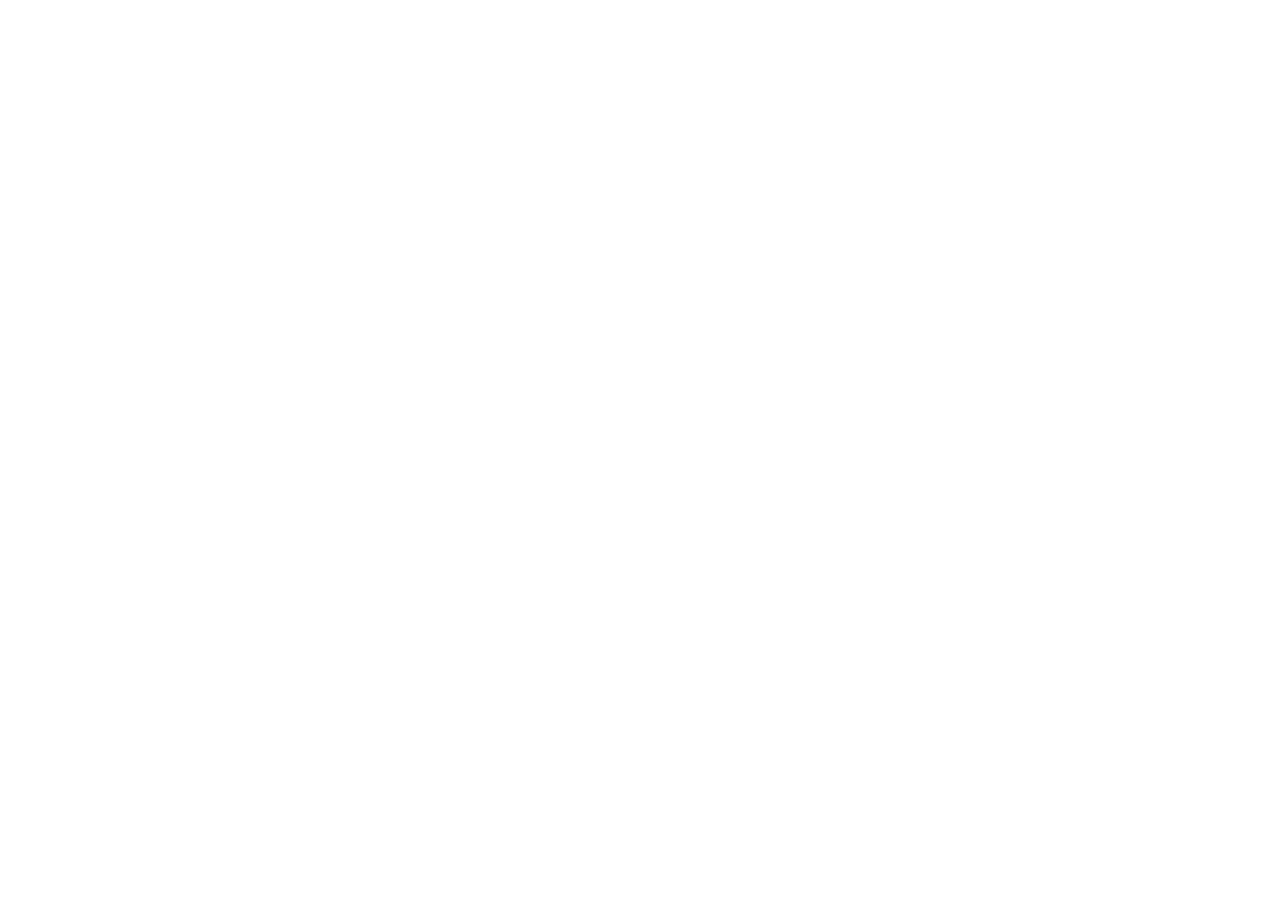
==== login.html @ ed1e92fd "初始化项目" ====
<!DOCTYPE html>
<html lang="en">
  <head>
    <meta charset="UTF-8" />
    <meta http-equiv="X-UA-Compatible" content="IE=edge" />
    <meta name="viewport" content="width=device-width, initial-scale=1.0" />
    <title>Document</title>
  </head>
  <body></body>
</html>
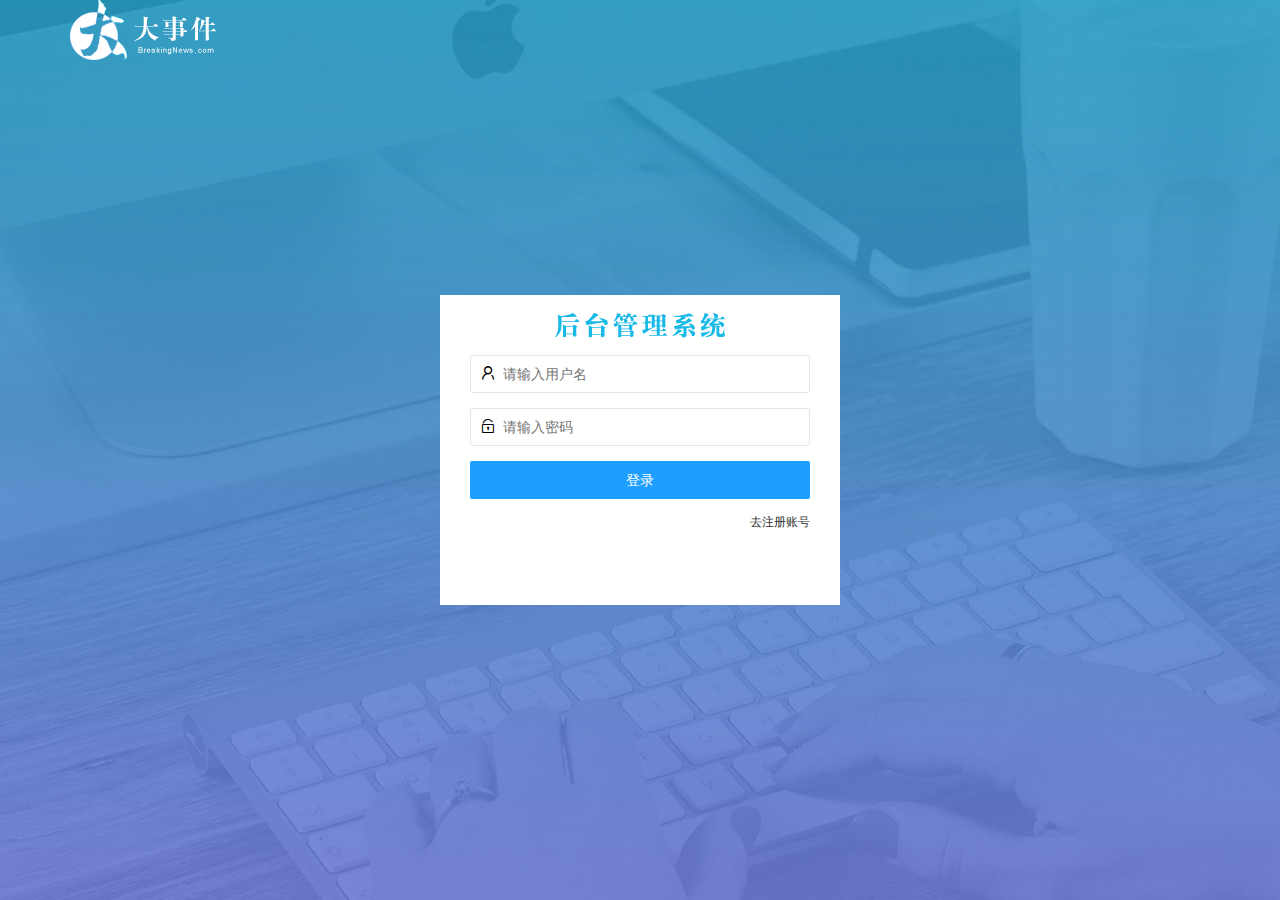
==== commit 2504434c: "完成了登陆和注册功能" ====
--- a/login.html
+++ b/login.html
@@ -4,7 +4,123 @@
     <meta charset="UTF-8" />
     <meta http-equiv="X-UA-Compatible" content="IE=edge" />
     <meta name="viewport" content="width=device-width, initial-scale=1.0" />
-    <title>Document</title>
+    <title>大事件-登录</title>
+    <!-- 导入 LayUI 样式 -->
+    <link rel="stylesheet" href="/assets/lib/layui/css/layui.css" />
+    <!-- 导入自定义样式 -->
+    <link rel="stylesheet" href="/assets/css/login.css" />
   </head>
-  <body></body>
+  <body>
+    <!-- 头部 logo 区域 -->
+    <div class="layui-main">
+      <img src="/assets/images/logo.png" alt="" />
+    </div>
+
+    <!-- 登录注册区域 -->
+    <div class="loginAndRegBox">
+      <!-- 登录标题 -->
+      <div class="title-box"></div>
+      <!-- 登录 -->
+      <div class="login-box">
+        <form class="layui-form" id="form_login">
+          <!-- 用户名 -->
+          <div class="layui-form-item">
+            <i class="layui-icon layui-icon-username"></i>
+            <input
+              type="text"
+              name="username"
+              required
+              lay-verify="required"
+              placeholder="请输入用户名"
+              autocomplete="off"
+              class="layui-input"
+            />
+          </div>
+
+          <!-- 密码 -->
+          <div class="layui-form-item">
+            <i class="layui-icon layui-icon-password"></i>
+            <input
+              type="password"
+              name="password"
+              required
+              lay-verify="required|pwd"
+              placeholder="请输入密码"
+              autocomplete="off"
+              class="layui-input"
+            />
+          </div>
+
+          <!-- 登录按钮 -->
+          <div class="layui-form-item">
+            <!-- 注意：表单提交按钮和普通按钮的区别，就是 lay-submit 属性 -->
+            <button class="layui-btn layui-btn-normal layui-btn-fluid" lay-submit>登录</button>
+          </div>
+          <div class="layui-form-item link">
+            <a href="javascript:;" id="link_reg">去注册账号</a>
+          </div>
+        </form>
+      </div>
+      <!-- 注册 -->
+      <div class="reg-box">
+        <form class="layui-form" id="form_reg">
+          <!-- 用户名 -->
+          <div class="layui-form-item">
+            <i class="layui-icon layui-icon-username"></i>
+            <input
+              type="text"
+              name="username"
+              required
+              lay-verify="required"
+              placeholder="请输入用户名"
+              autocomplete="off"
+              class="layui-input"
+            />
+          </div>
+
+          <!-- 密码 -->
+          <div class="layui-form-item">
+            <i class="layui-icon layui-icon-password"></i>
+            <input
+              type="password"
+              name="password"
+              required
+              lay-verify="required|pwd"
+              placeholder="请输入密码"
+              autocomplete="off"
+              class="layui-input"
+            />
+          </div>
+
+          <!-- 确认密码 -->
+          <div class="layui-form-item">
+            <i class="layui-icon layui-icon-password"></i>
+            <input
+              type="password"
+              name="repassword"
+              required
+              lay-verify="required|pwd|repwd"
+              placeholder="再次确认密码"
+              autocomplete="off"
+              class="layui-input"
+            />
+          </div>
+
+          <!-- 注册按钮 -->
+          <div class="layui-form-item">
+            <!-- 注意：表单提交按钮和普通按钮的区别，就是 lay-submit 属性 -->
+            <button class="layui-btn layui-btn-normal layui-btn-fluid" lay-submit>注册</button>
+          </div>
+          <div class="layui-form-item link">
+            <a href="javascript:;" id="link_login">去登录</a>
+          </div>
+        </form>
+      </div>
+    </div>
+
+    <script src="/assets/lib/layui/layui.all.js"></script>
+    <script src="/assets/lib/jquery.js"></script>
+    <script src="/assets/js/baseApi.js"></script>
+    <script src="/assets/js/login.js"></script>
+  </body>
 </html>
--- a/assets/lib/layui/css/layui.css
+++ b/assets/lib/layui/css/layui.css
@@ -0,0 +1,2 @@
+/** layui-v2.5.5 MIT License By https://www.layui.com */
+ .layui-inline,img{display:inline-block;vertical-align:middle}h1,h2,h3,h4,h5,h6{font-weight:400}.layui-edge,.layui-header,.layui-inline,.layui-main{position:relative}.layui-body,.layui-edge,.layui-elip{overflow:hidden}.layui-btn,.layui-edge,.layui-inline,img{vertical-align:middle}.layui-btn,.layui-disabled,.layui-icon,.layui-unselect{-moz-user-select:none;-webkit-user-select:none;-ms-user-select:none}.layui-elip,.layui-form-checkbox span,.layui-form-pane .layui-form-label{text-overflow:ellipsis;white-space:nowrap}.layui-breadcrumb,.layui-tree-btnGroup{visibility:hidden}blockquote,body,button,dd,div,dl,dt,form,h1,h2,h3,h4,h5,h6,input,li,ol,p,pre,td,textarea,th,ul{margin:0;padding:0;-webkit-tap-highlight-color:rgba(0,0,0,0)}a:active,a:hover{outline:0}img{border:none}li{list-style:none}table{border-collapse:collapse;border-spacing:0}h4,h5,h6{font-size:100%}button,input,optgroup,option,select,textarea{font-family:inherit;font-size:inherit;font-style:inherit;font-weight:inherit;outline:0}pre{white-space:pre-wrap;white-space:-moz-pre-wrap;white-space:-pre-wrap;white-space:-o-pre-wrap;word-wrap:break-word}body{line-height:24px;font:14px Helvetica Neue,Helvetica,PingFang SC,Tahoma,Arial,sans-serif}hr{height:1px;margin:10px 0;border:0;clear:both}a{color:#333;text-decoration:none}a:hover{color:#777}a cite{font-style:normal;*cursor:pointer}.layui-border-box,.layui-border-box *{box-sizing:border-box}.layui-box,.layui-box *{box-sizing:content-box}.layui-clear{clear:both;*zoom:1}.layui-clear:after{content:'\20';clear:both;*zoom:1;display:block;height:0}.layui-inline{*display:inline;*zoom:1}.layui-edge{display:inline-block;width:0;height:0;border-width:6px;border-style:dashed;border-color:transparent}.layui-edge-top{top:-4px;border-bottom-color:#999;border-bottom-style:solid}.layui-edge-right{border-left-color:#999;border-left-style:solid}.layui-edge-bottom{top:2px;border-top-color:#999;border-top-style:solid}.layui-edge-left{border-right-color:#999;border-right-style:solid}.layui-disabled,.layui-disabled:hover{color:#d2d2d2!important;cursor:not-allowed!important}.layui-circle{border-radius:100%}.layui-show{display:block!important}.layui-hide{display:none!important}@font-face{font-family:layui-icon;src:url(../font/iconfont.eot?v=250);src:url(../font/iconfont.eot?v=250#iefix) format('embedded-opentype'),url(../font/iconfont.woff2?v=250) format('woff2'),url(../font/iconfont.woff?v=250) format('woff'),url(../font/iconfont.ttf?v=250) format('truetype'),url(../font/iconfont.svg?v=250#layui-icon) format('svg')}.layui-icon{font-family:layui-icon!important;font-size:16px;font-style:normal;-webkit-font-smoothing:antialiased;-moz-osx-font-smoothing:grayscale}.layui-icon-reply-fill:before{content:"\e611"}.layui-icon-set-fill:before{content:"\e614"}.layui-icon-menu-fill:before{content:"\e60f"}.layui-icon-search:before{content:"\e615"}.layui-icon-share:before{content:"\e641"}.layui-icon-set-sm:before{content:"\e620"}.layui-icon-engine:before{content:"\e628"}.layui-icon-close:before{content:"\1006"}.layui-icon-close-fill:before{content:"\1007"}.layui-icon-chart-screen:before{content:"\e629"}.layui-icon-star:before{content:"\e600"}.layui-icon-circle-dot:before{content:"\e617"}.layui-icon-chat:before{content:"\e606"}.layui-icon-release:before{content:"\e609"}.layui-icon-list:before{content:"\e60a"}.layui-icon-chart:before{content:"\e62c"}.layui-icon-ok-circle:before{content:"\1005"}.layui-icon-layim-theme:before{content:"\e61b"}.layui-icon-table:before{content:"\e62d"}.layui-icon-right:before{content:"\e602"}.layui-icon-left:before{content:"\e603"}.layui-icon-cart-simple:before{content:"\e698"}.layui-icon-face-cry:before{content:"\e69c"}.layui-icon-face-smile:before{content:"\e6af"}.layui-icon-survey:before{content:"\e6b2"}.layui-icon-tree:before{content:"\e62e"}.layui-icon-upload-circle:before{content:"\e62f"}.layui-icon-add-circle:before{content:"\e61f"}.layui-icon-download-circle:before{content:"\e601"}.layui-icon-templeate-1:before{content:"\e630"}.layui-icon-util:before{content:"\e631"}.layui-icon-face-surprised:before{content:"\e664"}.layui-icon-edit:before{content:"\e642"}.layui-icon-speaker:before{content:"\e645"}.layui-icon-down:before{content:"\e61a"}.layui-icon-file:before{content:"\e621"}.layui-icon-layouts:before{content:"\e632"}.layui-icon-rate-half:before{content:"\e6c9"}.layui-icon-add-circle-fine:before{content:"\e608"}.layui-icon-prev-circle:before{content:"\e633"}.layui-icon-read:before{content:"\e705"}.layui-icon-404:before{content:"\e61c"}.layui-icon-carousel:before{content:"\e634"}.layui-icon-help:before{content:"\e607"}.layui-icon-code-circle:before{content:"\e635"}.layui-icon-water:before{content:"\e636"}.layui-icon-username:before{content:"\e66f"}.layui-icon-find-fill:before{content:"\e670"}.layui-icon-about:before{content:"\e60b"}.layui-icon-location:before{content:"\e715"}.layui-icon-up:before{content:"\e619"}.layui-icon-pause:before{content:"\e651"}.layui-icon-date:before{content:"\e637"}.layui-icon-layim-uploadfile:before{content:"\e61d"}.layui-icon-delete:before{content:"\e640"}.layui-icon-play:before{content:"\e652"}.layui-icon-top:before{content:"\e604"}.layui-icon-friends:before{content:"\e612"}.layui-icon-refresh-3:before{content:"\e9aa"}.layui-icon-ok:before{content:"\e605"}.layui-icon-layer:before{content:"\e638"}.layui-icon-face-smile-fine:before{content:"\e60c"}.layui-icon-dollar:before{content:"\e659"}.layui-icon-group:before{content:"\e613"}.layui-icon-layim-download:before{content:"\e61e"}.layui-icon-picture-fine:before{content:"\e60d"}.layui-icon-link:before{content:"\e64c"}.layui-icon-diamond:before{content:"\e735"}.layui-icon-log:before{content:"\e60e"}.layui-icon-rate-solid:before{content:"\e67a"}.layui-icon-fonts-del:before{content:"\e64f"}.layui-icon-unlink:before{content:"\e64d"}.layui-icon-fonts-clear:before{content:"\e639"}.layui-icon-triangle-r:before{content:"\e623"}.layui-icon-circle:before{content:"\e63f"}.layui-icon-radio:before{content:"\e643"}.layui-icon-align-center:before{content:"\e647"}.layui-icon-align-right:before{content:"\e648"}.layui-icon-align-left:before{content:"\e649"}.layui-icon-loading-1:before{content:"\e63e"}.layui-icon-return:before{content:"\e65c"}.layui-icon-fonts-strong:before{content:"\e62b"}.layui-icon-upload:before{content:"\e67c"}.layui-icon-dialogue:before{content:"\e63a"}.layui-icon-video:before{content:"\e6ed"}.layui-icon-headset:before{content:"\e6fc"}.layui-icon-cellphone-fine:before{content:"\e63b"}.layui-icon-add-1:before{content:"\e654"}.layui-icon-face-smile-b:before{content:"\e650"}.layui-icon-fonts-html:before{content:"\e64b"}.layui-icon-form:before{content:"\e63c"}.layui-icon-cart:before{content:"\e657"}.layui-icon-camera-fill:before{content:"\e65d"}.layui-icon-tabs:before{content:"\e62a"}.layui-icon-fonts-code:before{content:"\e64e"}.layui-icon-fire:before{content:"\e756"}.layui-icon-set:before{content:"\e716"}.layui-icon-fonts-u:before{content:"\e646"}.layui-icon-triangle-d:before{content:"\e625"}.layui-icon-tips:before{content:"\e702"}.layui-icon-picture:before{content:"\e64a"}.layui-icon-more-vertical:before{content:"\e671"}.layui-icon-flag:before{content:"\e66c"}.layui-icon-loading:before{content:"\e63d"}.layui-icon-fonts-i:before{content:"\e644"}.layui-icon-refresh-1:before{content:"\e666"}.layui-icon-rmb:before{content:"\e65e"}.layui-icon-home:before{content:"\e68e"}.layui-icon-user:before{content:"\e770"}.layui-icon-notice:before{content:"\e667"}.layui-icon-login-weibo:before{content:"\e675"}.layui-icon-voice:before{content:"\e688"}.layui-icon-upload-drag:before{content:"\e681"}.layui-icon-login-qq:before{content:"\e676"}.layui-icon-snowflake:before{content:"\e6b1"}.layui-icon-file-b:before{content:"\e655"}.layui-icon-template:before{content:"\e663"}.layui-icon-auz:before{content:"\e672"}.layui-icon-console:before{content:"\e665"}.layui-icon-app:before{content:"\e653"}.layui-icon-prev:before{content:"\e65a"}.layui-icon-website:before{content:"\e7ae"}.layui-icon-next:before{content:"\e65b"}.layui-icon-component:before{content:"\e857"}.layui-icon-more:before{content:"\e65f"}.layui-icon-login-wechat:before{content:"\e677"}.layui-icon-shrink-right:before{content:"\e668"}.layui-icon-spread-left:before{content:"\e66b"}.layui-icon-camera:before{content:"\e660"}.layui-icon-note:before{content:"\e66e"}.layui-icon-refresh:before{content:"\e669"}.layui-icon-female:before{content:"\e661"}.layui-icon-male:before{content:"\e662"}.layui-icon-password:before{content:"\e673"}.layui-icon-senior:before{content:"\e674"}.layui-icon-theme:before{content:"\e66a"}.layui-icon-tread:before{content:"\e6c5"}.layui-icon-praise:before{content:"\e6c6"}.layui-icon-star-fill:before{content:"\e658"}.layui-icon-rate:before{content:"\e67b"}.layui-icon-template-1:before{content:"\e656"}.layui-icon-vercode:before{content:"\e679"}.layui-icon-cellphone:before{content:"\e678"}.layui-icon-screen-full:before{content:"\e622"}.layui-icon-screen-restore:before{content:"\e758"}.layui-icon-cols:before{content:"\e610"}.layui-icon-export:before{content:"\e67d"}.layui-icon-print:before{content:"\e66d"}.layui-icon-slider:before{content:"\e714"}.layui-icon-addition:before{content:"\e624"}.layui-icon-subtraction:before{content:"\e67e"}.layui-icon-service:before{content:"\e626"}.layui-icon-transfer:before{content:"\e691"}.layui-main{width:1140px;margin:0 auto}.layui-header{z-index:1000;height:60px}.layui-header a:hover{transition:all .5s;-webkit-transition:all .5s}.layui-side{position:fixed;left:0;top:0;bottom:0;z-index:999;width:200px;overflow-x:hidden}.layui-side-scroll{position:relative;width:220px;height:100%;overflow-x:hidden}.layui-body{position:absolute;left:200px;right:0;top:0;bottom:0;z-index:998;width:auto;overflow-y:auto;box-sizing:border-box}.layui-layout-body{overflow:hidden}.layui-layout-admin .layui-header{background-color:#23262E}.layui-layout-admin .layui-side{top:60px;width:200px;overflow-x:hidden}.layui-layout-admin .layui-body{position:fixed;top:60px;bottom:44px}.layui-layout-admin .layui-main{width:auto;margin:0 15px}.layui-layout-admin .layui-footer{position:fixed;left:200px;right:0;bottom:0;height:44px;line-height:44px;padding:0 15px;background-color:#eee}.layui-layout-admin .layui-logo{position:absolute;left:0;top:0;width:200px;height:100%;line-height:60px;text-align:center;color:#009688;font-size:16px}.layui-layout-admin .layui-header .layui-nav{background:0 0}.layui-layout-left{position:absolute!important;left:200px;top:0}.layui-layout-right{position:absolute!important;right:0;top:0}.layui-container{position:relative;margin:0 auto;padding:0 15px;box-sizing:border-box}.layui-fluid{position:relative;margin:0 auto;padding:0 15px}.layui-row:after,.layui-row:before{content:'';display:block;clear:both}.layui-col-lg1,.layui-col-lg10,.layui-col-lg11,.layui-col-lg12,.layui-col-lg2,.layui-col-lg3,.layui-col-lg4,.layui-col-lg5,.layui-col-lg6,.layui-col-lg7,.layui-col-lg8,.layui-col-lg9,.layui-col-md1,.layui-col-md10,.layui-col-md11,.layui-col-md12,.layui-col-md2,.layui-col-md3,.layui-col-md4,.layui-col-md5,.layui-col-md6,.layui-col-md7,.layui-col-md8,.layui-col-md9,.layui-col-sm1,.layui-col-sm10,.layui-col-sm11,.layui-col-sm12,.layui-col-sm2,.layui-col-sm3,.layui-col-sm4,.layui-col-sm5,.layui-col-sm6,.layui-col-sm7,.layui-col-sm8,.layui-col-sm9,.layui-col-xs1,.layui-col-xs10,.layui-col-xs11,.layui-col-xs12,.layui-col-xs2,.layui-col-xs3,.layui-col-xs4,.layui-col-xs5,.layui-col-xs6,.layui-col-xs7,.layui-col-xs8,.layui-col-xs9{position:relative;display:block;box-sizing:border-box}.layui-col-xs1,.layui-col-xs10,.layui-col-xs11,.layui-col-xs12,.layui-col-xs2,.layui-col-xs3,.layui-col-xs4,.layui-col-xs5,.layui-col-xs6,.layui-col-xs7,.layui-col-xs8,.layui-col-xs9{float:left}.layui-col-xs1{width:8.33333333%}.layui-col-xs2{width:16.66666667%}.layui-col-xs3{width:25%}.layui-col-xs4{width:33.33333333%}.layui-col-xs5{width:41.66666667%}.layui-col-xs6{width:50%}.layui-col-xs7{width:58.33333333%}.layui-col-xs8{width:66.66666667%}.layui-col-xs9{width:75%}.layui-col-xs10{width:83.33333333%}.layui-col-xs11{width:91.66666667%}.layui-col-xs12{width:100%}.layui-col-xs-offset1{margin-left:8.33333333%}.layui-col-xs-offset2{margin-left:16.66666667%}.layui-col-xs-offset3{margin-left:25%}.layui-col-xs-offset4{margin-left:33.33333333%}.layui-col-xs-offset5{margin-left:41.66666667%}.layui-col-xs-offset6{margin-left:50%}.layui-col-xs-offset7{margin-left:58.33333333%}.layui-col-xs-offset8{margin-left:66.66666667%}.layui-col-xs-offset9{margin-left:75%}.layui-col-xs-offset10{margin-left:83.33333333%}.layui-col-xs-offset11{margin-left:91.66666667%}.layui-col-xs-offset12{margin-left:100%}@media screen and (max-width:768px){.layui-hide-xs{display:none!important}.layui-show-xs-block{display:block!important}.layui-show-xs-inline{display:inline!important}.layui-show-xs-inline-block{display:inline-block!important}}@media screen and (min-width:768px){.layui-container{width:750px}.layui-hide-sm{display:none!important}.layui-show-sm-block{display:block!important}.layui-show-sm-inline{display:inline!important}.layui-show-sm-inline-block{display:inline-block!important}.layui-col-sm1,.layui-col-sm10,.layui-col-sm11,.layui-col-sm12,.layui-col-sm2,.layui-col-sm3,.layui-col-sm4,.layui-col-sm5,.layui-col-sm6,.layui-col-sm7,.layui-col-sm8,.layui-col-sm9{float:left}.layui-col-sm1{width:8.33333333%}.layui-col-sm2{width:16.66666667%}.layui-col-sm3{width:25%}.layui-col-sm4{width:33.33333333%}.layui-col-sm5{width:41.66666667%}.layui-col-sm6{width:50%}.layui-col-sm7{width:58.33333333%}.layui-col-sm8{width:66.66666667%}.layui-col-sm9{width:75%}.layui-col-sm10{width:83.33333333%}.layui-col-sm11{width:91.66666667%}.layui-col-sm12{width:100%}.layui-col-sm-offset1{margin-left:8.33333333%}.layui-col-sm-offset2{margin-left:16.66666667%}.layui-col-sm-offset3{margin-left:25%}.layui-col-sm-offset4{margin-left:33.33333333%}.layui-col-sm-offset5{margin-left:41.66666667%}.layui-col-sm-offset6{margin-left:50%}.layui-col-sm-offset7{margin-left:58.33333333%}.layui-col-sm-offset8{margin-left:66.66666667%}.layui-col-sm-offset9{margin-left:75%}.layui-col-sm-offset10{margin-left:83.33333333%}.layui-col-sm-offset11{margin-left:91.66666667%}.layui-col-sm-offset12{margin-left:100%}}@media screen and (min-width:992px){.layui-container{width:970px}.layui-hide-md{display:none!important}.layui-show-md-block{display:block!important}.layui-show-md-inline{display:inline!important}.layui-show-md-inline-block{display:inline-block!important}.layui-col-md1,.layui-col-md10,.layui-col-md11,.layui-col-md12,.layui-col-md2,.layui-col-md3,.layui-col-md4,.layui-col-md5,.layui-col-md6,.layui-col-md7,.layui-col-md8,.layui-col-md9{float:left}.layui-col-md1{width:8.33333333%}.layui-col-md2{width:16.66666667%}.layui-col-md3{width:25%}.layui-col-md4{width:33.33333333%}.layui-col-md5{width:41.66666667%}.layui-col-md6{width:50%}.layui-col-md7{width:58.33333333%}.layui-col-md8{width:66.66666667%}.layui-col-md9{width:75%}.layui-col-md10{width:83.33333333%}.layui-col-md11{width:91.66666667%}.layui-col-md12{width:100%}.layui-col-md-offset1{margin-left:8.33333333%}.layui-col-md-offset2{margin-left:16.66666667%}.layui-col-md-offset3{margin-left:25%}.layui-col-md-offset4{margin-left:33.33333333%}.layui-col-md-offset5{margin-left:41.66666667%}.layui-col-md-offset6{margin-left:50%}.layui-col-md-offset7{margin-left:58.33333333%}.layui-col-md-offset8{margin-left:66.66666667%}.layui-col-md-offset9{margin-left:75%}.layui-col-md-offset10{margin-left:83.33333333%}.layui-col-md-offset11{margin-left:91.66666667%}.layui-col-md-offset12{margin-left:100%}}@media screen and (min-width:1200px){.layui-container{width:1170px}.layui-hide-lg{display:none!important}.layui-show-lg-block{display:block!important}.layui-show-lg-inline{display:inline!important}.layui-show-lg-inline-block{display:inline-block!important}.layui-col-lg1,.layui-col-lg10,.layui-col-lg11,.layui-col-lg12,.layui-col-lg2,.layui-col-lg3,.layui-col-lg4,.layui-col-lg5,.layui-col-lg6,.layui-col-lg7,.layui-col-lg8,.layui-col-lg9{float:left}.layui-col-lg1{width:8.33333333%}.layui-col-lg2{width:16.66666667%}.layui-col-lg3{width:25%}.layui-col-lg4{width:33.33333333%}.layui-col-lg5{width:41.66666667%}.layui-col-lg6{width:50%}.layui-col-lg7{width:58.33333333%}.layui-col-lg8{width:66.66666667%}.layui-col-lg9{width:75%}.layui-col-lg10{width:83.33333333%}.layui-col-lg11{width:91.66666667%}.layui-col-lg12{width:100%}.layui-col-lg-offset1{margin-left:8.33333333%}.layui-col-lg-offset2{margin-left:16.66666667%}.layui-col-lg-offset3{margin-left:25%}.layui-col-lg-offset4{margin-left:33.33333333%}.layui-col-lg-offset5{margin-left:41.66666667%}.layui-col-lg-offset6{margin-left:50%}.layui-col-lg-offset7{margin-left:58.33333333%}.layui-col-lg-offset8{margin-left:66.66666667%}.layui-col-lg-offset9{margin-left:75%}.layui-col-lg-offset10{margin-left:83.33333333%}.layui-col-lg-offset11{margin-left:91.66666667%}.layui-col-lg-offset12{margin-left:100%}}.layui-col-space1{margin:-.5px}.layui-col-space1>*{padding:.5px}.layui-col-space3{margin:-1.5px}.layui-col-space3>*{padding:1.5px}.layui-col-space5{margin:-2.5px}.layui-col-space5>*{padding:2.5px}.layui-col-space8{margin:-3.5px}.layui-col-space8>*{padding:3.5px}.layui-col-space10{margin:-5px}.layui-col-space10>*{padding:5px}.layui-col-space12{margin:-6px}.layui-col-space12>*{padding:6px}.layui-col-space15{margin:-7.5px}.layui-col-space15>*{padding:7.5px}.layui-col-space18{margin:-9px}.layui-col-space18>*{padding:9px}.layui-col-space20{margin:-10px}.layui-col-space20>*{padding:10px}.layui-col-space22{margin:-11px}.layui-col-space22>*{padding:11px}.layui-col-space25{margin:-12.5px}.layui-col-space25>*{padding:12.5px}.layui-col-space30{margin:-15px}.layui-col-space30>*{padding:15px}.layui-btn,.layui-input,.layui-select,.layui-textarea,.layui-upload-button{outline:0;-webkit-appearance:none;transition:all .3s;-webkit-transition:all .3s;box-sizing:border-box}.layui-elem-quote{margin-bottom:10px;padding:15px;line-height:22px;border-left:5px solid #009688;border-radius:0 2px 2px 0;background-color:#f2f2f2}.layui-quote-nm{border-style:solid;border-width:1px 1px 1px 5px;background:0 0}.layui-elem-field{margin-bottom:10px;padding:0;border-width:1px;border-style:solid}.layui-elem-field legend{margin-left:20px;padding:0 10px;font-size:20px;font-weight:300}.layui-field-title{margin:10px 0 20px;border-width:1px 0 0}.layui-field-box{padding:10px 15px}.layui-field-title .layui-field-box{padding:10px 0}.layui-progress{position:relative;height:6px;border-radius:20px;background-color:#e2e2e2}.layui-progress-bar{position:absolute;left:0;top:0;width:0;max-width:100%;height:6px;border-radius:20px;text-align:right;background-color:#5FB878;transition:all .3s;-webkit-transition:all .3s}.layui-progress-big,.layui-progress-big .layui-progress-bar{height:18px;line-height:18px}.layui-progress-text{position:relative;top:-20px;line-height:18px;font-size:12px;color:#666}.layui-progress-big .layui-progress-text{position:static;padding:0 10px;color:#fff}.layui-collapse{border-width:1px;border-style:solid;border-radius:2px}.layui-colla-content,.layui-colla-item{border-top-width:1px;border-top-style:solid}.layui-colla-item:first-child{border-top:none}.layui-colla-title{position:relative;height:42px;line-height:42px;padding:0 15px 0 35px;color:#333;background-color:#f2f2f2;cursor:pointer;font-size:14px;overflow:hidden}.layui-colla-content{display:none;padding:10px 15px;line-height:22px;color:#666}.layui-colla-icon{position:absolute;left:15px;top:0;font-size:14px}.layui-card{margin-bottom:15px;border-radius:2px;background-color:#fff;box-shadow:0 1px 2px 0 rgba(0,0,0,.05)}.layui-card:last-child{margin-bottom:0}.layui-card-header{position:relative;height:42px;line-height:42px;padding:0 15px;border-bottom:1px solid #f6f6f6;color:#333;border-radius:2px 2px 0 0;font-size:14px}.layui-bg-black,.layui-bg-blue,.layui-bg-cyan,.layui-bg-green,.layui-bg-orange,.layui-bg-red{color:#fff!important}.layui-card-body{position:relative;padding:10px 15px;line-height:24px}.layui-card-body[pad15]{padding:15px}.layui-card-body[pad20]{padding:20px}.layui-card-body .layui-table{margin:5px 0}.layui-card .layui-tab{margin:0}.layui-panel-window{position:relative;padding:15px;border-radius:0;border-top:5px solid #E6E6E6;background-color:#fff}.layui-auxiliar-moving{position:fixed;left:0;right:0;top:0;bottom:0;width:100%;height:100%;background:0 0;z-index:9999999999}.layui-form-label,.layui-form-mid,.layui-form-select,.layui-input-block,.layui-input-inline,.layui-textarea{position:relative}.layui-bg-red{background-color:#FF5722!important}.layui-bg-orange{background-color:#FFB800!important}.layui-bg-green{background-color:#009688!important}.layui-bg-cyan{background-color:#2F4056!important}.layui-bg-blue{background-color:#1E9FFF!important}.layui-bg-black{background-color:#393D49!important}.layui-bg-gray{background-color:#eee!important;color:#666!important}.layui-badge-rim,.layui-colla-content,.layui-colla-item,.layui-collapse,.layui-elem-field,.layui-form-pane .layui-form-item[pane],.layui-form-pane .layui-form-label,.layui-input,.layui-layedit,.layui-layedit-tool,.layui-quote-nm,.layui-select,.layui-tab-bar,.layui-tab-card,.layui-tab-title,.layui-tab-title .layui-this:after,.layui-textarea{border-color:#e6e6e6}.layui-timeline-item:before,hr{background-color:#e6e6e6}.layui-text{line-height:22px;font-size:14px;color:#666}.layui-text h1,.layui-text h2,.layui-text h3{font-weight:500;color:#333}.layui-text h1{font-size:30px}.layui-text h2{font-size:24px}.layui-text h3{font-size:18px}.layui-text a:not(.layui-btn){color:#01AAED}.layui-text a:not(.layui-btn):hover{text-decoration:underline}.layui-text ul{padding:5px 0 5px 15px}.layui-text ul li{margin-top:5px;list-style-type:disc}.layui-text em,.layui-word-aux{color:#999!important;padding:0 5px!important}.layui-btn{display:inline-block;height:38px;line-height:38px;padding:0 18px;background-color:#009688;color:#fff;white-space:nowrap;text-align:center;font-size:14px;border:none;border-radius:2px;cursor:pointer}.layui-btn:hover{opacity:.8;filter:alpha(opacity=80);color:#fff}.layui-btn:active{opacity:1;filter:alpha(opacity=100)}.layui-btn+.layui-btn{margin-left:10px}.layui-btn-container{font-size:0}.layui-btn-container .layui-btn{margin-right:10px;margin-bottom:10px}.layui-btn-container .layui-btn+.layui-btn{margin-left:0}.layui-table .layui-btn-container .layui-btn{margin-bottom:9px}.layui-btn-radius{border-radius:100px}.layui-btn .layui-icon{margin-right:3px;font-size:18px;vertical-align:bottom;vertical-align:middle\9}.layui-btn-primary{border:1px solid #C9C9C9;background-color:#fff;color:#555}.layui-btn-primary:hover{border-color:#009688;color:#333}.layui-btn-normal{background-color:#1E9FFF}.layui-btn-warm{background-color:#FFB800}.layui-btn-danger{background-color:#FF5722}.layui-btn-checked{background-color:#5FB878}.layui-btn-disabled,.layui-btn-disabled:active,.layui-btn-disabled:hover{border:1px solid #e6e6e6;background-color:#FBFBFB;color:#C9C9C9;cursor:not-allowed;opacity:1}.layui-btn-lg{height:44px;line-height:44px;padding:0 25px;font-size:16px}.layui-btn-sm{height:30px;line-height:30px;padding:0 10px;font-size:12px}.layui-btn-sm i{font-size:16px!important}.layui-btn-xs{height:22px;line-height:22px;padding:0 5px;font-size:12px}.layui-btn-xs i{font-size:14px!important}.layui-btn-group{display:inline-block;vertical-align:middle;font-size:0}.layui-btn-group .layui-btn{margin-left:0!important;margin-right:0!important;border-left:1px solid rgba(255,255,255,.5);border-radius:0}.layui-btn-group .layui-btn-primary{border-left:none}.layui-btn-group .layui-btn-primary:hover{border-color:#C9C9C9;color:#009688}.layui-btn-group .layui-btn:first-child{border-left:none;border-radius:2px 0 0 2px}.layui-btn-group .layui-btn-primary:first-child{border-left:1px solid #c9c9c9}.layui-btn-group .layui-btn:last-child{border-radius:0 2px 2px 0}.layui-btn-group .layui-btn+.layui-btn{margin-left:0}.layui-btn-group+.layui-btn-group{margin-left:10px}.layui-btn-fluid{width:100%}.layui-input,.layui-select,.layui-textarea{height:38px;line-height:1.3;line-height:38px\9;border-width:1px;border-style:solid;background-color:#fff;border-radius:2px}.layui-input::-webkit-input-placeholder,.layui-select::-webkit-input-placeholder,.layui-textarea::-webkit-input-placeholder{line-height:1.3}.layui-input,.layui-textarea{display:block;width:100%;padding-left:10px}.layui-input:hover,.layui-textarea:hover{border-color:#D2D2D2!important}.layui-input:focus,.layui-textarea:focus{border-color:#C9C9C9!important}.layui-textarea{min-height:100px;height:auto;line-height:20px;padding:6px 10px;resize:vertical}.layui-select{padding:0 10px}.layui-form input[type=checkbox],.layui-form input[type=radio],.layui-form select{display:none}.layui-form [lay-ignore]{display:initial}.layui-form-item{margin-bottom:15px;clear:both;*zoom:1}.layui-form-item:after{content:'\20';clear:both;*zoom:1;display:block;height:0}.layui-form-label{float:left;display:block;padding:9px 15px;width:80px;font-weight:400;line-height:20px;text-align:right}.layui-form-label-col{display:block;float:none;padding:9px 0;line-height:20px;text-align:left}.layui-form-item .layui-inline{margin-bottom:5px;margin-right:10px}.layui-input-block{margin-left:110px;min-height:36px}.layui-input-inline{display:inline-block;vertical-align:middle}.layui-form-item .layui-input-inline{float:left;width:190px;margin-right:10px}.layui-form-text .layui-input-inline{width:auto}.layui-form-mid{float:left;display:block;padding:9px 0!important;line-height:20px;margin-right:10px}.layui-form-danger+.layui-form-select .layui-input,.layui-form-danger:focus{border-color:#FF5722!important}.layui-form-select .layui-input{padding-right:30px;cursor:pointer}.layui-form-select .layui-edge{position:absolute;right:10px;top:50%;margin-top:-3px;cursor:pointer;border-width:6px;border-top-color:#c2c2c2;border-top-style:solid;transition:all .3s;-webkit-transition:all .3s}.layui-form-select dl{display:none;position:absolute;left:0;top:42px;padding:5px 0;z-index:899;min-width:100%;border:1px solid #d2d2d2;max-height:300px;overflow-y:auto;background-color:#fff;border-radius:2px;box-shadow:0 2px 4px rgba(0,0,0,.12);box-sizing:border-box}.layui-form-select dl dd,.layui-form-select dl dt{padding:0 10px;line-height:36px;white-space:nowrap;overflow:hidden;text-overflow:ellipsis}.layui-form-select dl dt{font-size:12px;color:#999}.layui-form-select dl dd{cursor:pointer}.layui-form-select dl dd:hover{background-color:#f2f2f2;-webkit-transition:.5s all;transition:.5s all}.layui-form-select .layui-select-group dd{padding-left:20px}.layui-form-select dl dd.layui-select-tips{padding-left:10px!important;color:#999}.layui-form-select dl dd.layui-this{background-color:#5FB878;color:#fff}.layui-form-checkbox,.layui-form-select dl dd.layui-disabled{background-color:#fff}.layui-form-selected dl{display:block}.layui-form-checkbox,.layui-form-checkbox *,.layui-form-switch{display:inline-block;vertical-align:middle}.layui-form-selected .layui-edge{margin-top:-9px;-webkit-transform:rotate(180deg);transform:rotate(180deg);margin-top:-3px\9}:root .layui-form-selected .layui-edge{margin-top:-9px\0/IE9}.layui-form-selectup dl{top:auto;bottom:42px}.layui-select-none{margin:5px 0;text-align:center;color:#999}.layui-select-disabled .layui-disabled{border-color:#eee!important}.layui-select-disabled .layui-edge{border-top-color:#d2d2d2}.layui-form-checkbox{position:relative;height:30px;line-height:30px;margin-right:10px;padding-right:30px;cursor:pointer;font-size:0;-webkit-transition:.1s linear;transition:.1s linear;box-sizing:border-box}.layui-form-checkbox span{padding:0 10px;height:100%;font-size:14px;border-radius:2px 0 0 2px;background-color:#d2d2d2;color:#fff;overflow:hidden}.layui-form-checkbox:hover span{background-color:#c2c2c2}.layui-form-checkbox i{position:absolute;right:0;top:0;width:30px;height:28px;border:1px solid #d2d2d2;border-left:none;border-radius:0 2px 2px 0;color:#fff;font-size:20px;text-align:center}.layui-form-checkbox:hover i{border-color:#c2c2c2;color:#c2c2c2}.layui-form-checked,.layui-form-checked:hover{border-color:#5FB878}.layui-form-checked span,.layui-form-checked:hover span{background-color:#5FB878}.layui-form-checked i,.layui-form-checked:hover i{color:#5FB878}.layui-form-item .layui-form-checkbox{margin-top:4px}.layui-form-checkbox[lay-skin=primary]{height:auto!important;line-height:normal!important;min-width:18px;min-height:18px;border:none!important;margin-right:0;padding-left:28px;padding-right:0;background:0 0}.layui-form-checkbox[lay-skin=primary] span{padding-left:0;padding-right:15px;line-height:18px;background:0 0;color:#666}.layui-form-checkbox[lay-skin=primary] i{right:auto;left:0;width:16px;height:16px;line-height:16px;border:1px solid #d2d2d2;font-size:12px;border-radius:2px;background-color:#fff;-webkit-transition:.1s linear;transition:.1s linear}.layui-form-checkbox[lay-skin=primary]:hover i{border-color:#5FB878;color:#fff}.layui-form-checked[lay-skin=primary] i{border-color:#5FB878!important;background-color:#5FB878;color:#fff}.layui-checkbox-disbaled[lay-skin=primary] span{background:0 0!important;color:#c2c2c2}.layui-checkbox-disbaled[lay-skin=primary]:hover i{border-color:#d2d2d2}.layui-form-item .layui-form-checkbox[lay-skin=primary]{margin-top:10px}.layui-form-switch{position:relative;height:22px;line-height:22px;min-width:35px;padding:0 5px;margin-top:8px;border:1px solid #d2d2d2;border-radius:20px;cursor:pointer;background-color:#fff;-webkit-transition:.1s linear;transition:.1s linear}.layui-form-switch i{position:absolute;left:5px;top:3px;width:16px;height:16px;border-radius:20px;background-color:#d2d2d2;-webkit-transition:.1s linear;transition:.1s linear}.layui-form-switch em{position:relative;top:0;width:25px;margin-left:21px;padding:0!important;text-align:center!important;color:#999!important;font-style:normal!important;font-size:12px}.layui-form-onswitch{border-color:#5FB878;background-color:#5FB878}.layui-checkbox-disbaled,.layui-checkbox-disbaled i{border-color:#e2e2e2!important}.layui-form-onswitch i{left:100%;margin-left:-21px;background-color:#fff}.layui-form-onswitch em{margin-left:5px;margin-right:21px;color:#fff!important}.layui-checkbox-disbaled span{background-color:#e2e2e2!important}.layui-checkbox-disbaled:hover i{color:#fff!important}[lay-radio]{display:none}.layui-form-radio,.layui-form-radio *{display:inline-block;vertical-align:middle}.layui-form-radio{line-height:28px;margin:6px 10px 0 0;padding-right:10px;cursor:pointer;font-size:0}.layui-form-radio *{font-size:14px}.layui-form-radio>i{margin-right:8px;font-size:22px;color:#c2c2c2}.layui-form-radio>i:hover,.layui-form-radioed>i{color:#5FB878}.layui-radio-disbaled>i{color:#e2e2e2!important}.layui-form-pane .layui-form-label{width:110px;padding:8px 15px;height:38px;line-height:20px;border-width:1px;border-style:solid;border-radius:2px 0 0 2px;text-align:center;background-color:#FBFBFB;overflow:hidden;box-sizing:border-box}.layui-form-pane .layui-input-inline{margin-left:-1px}.layui-form-pane .layui-input-block{margin-left:110px;left:-1px}.layui-form-pane .layui-input{border-radius:0 2px 2px 0}.layui-form-pane .layui-form-text .layui-form-label{float:none;width:100%;border-radius:2px;box-sizing:border-box;text-align:left}.layui-form-pane .layui-form-text .layui-input-inline{display:block;margin:0;top:-1px;clear:both}.layui-form-pane .layui-form-text .layui-input-block{margin:0;left:0;top:-1px}.layui-form-pane .layui-form-text .layui-textarea{min-height:100px;border-radius:0 0 2px 2px}.layui-form-pane .layui-form-checkbox{margin:4px 0 4px 10px}.layui-form-pane .layui-form-radio,.layui-form-pane .layui-form-switch{margin-top:6px;margin-left:10px}.layui-form-pane .layui-form-item[pane]{position:relative;border-width:1px;border-style:solid}.layui-form-pane .layui-form-item[pane] .layui-form-label{position:absolute;left:0;top:0;height:100%;border-width:0 1px 0 0}.layui-form-pane .layui-form-item[pane] .layui-input-inline{margin-left:110px}@media screen and (max-width:450px){.layui-form-item .layui-form-label{text-overflow:ellipsis;overflow:hidden;white-space:nowrap}.layui-form-item .layui-inline{display:block;margin-right:0;margin-bottom:20px;clear:both}.layui-form-item .layui-inline:after{content:'\20';clear:both;display:block;height:0}.layui-form-item .layui-input-inline{display:block;float:none;left:-3px;width:auto;margin:0 0 10px 112px}.layui-form-item .layui-input-inline+.layui-form-mid{margin-left:110px;top:-5px;padding:0}.layui-form-item .layui-form-checkbox{margin-right:5px;margin-bottom:5px}}.layui-layedit{border-width:1px;border-style:solid;border-radius:2px}.layui-layedit-tool{padding:3px 5px;border-bottom-width:1px;border-bottom-style:solid;font-size:0}.layedit-tool-fixed{position:fixed;top:0;border-top:1px solid #e2e2e2}.layui-layedit-tool .layedit-tool-mid,.layui-layedit-tool .layui-icon{display:inline-block;vertical-align:middle;text-align:center;font-size:14px}.layui-layedit-tool .layui-icon{position:relative;width:32px;height:30px;line-height:30px;margin:3px 5px;color:#777;cursor:pointer;border-radius:2px}.layui-layedit-tool .layui-icon:hover{color:#393D49}.layui-layedit-tool .layui-icon:active{color:#000}.layui-layedit-tool .layedit-tool-active{background-color:#e2e2e2;color:#000}.layui-layedit-tool .layui-disabled,.layui-layedit-tool .layui-disabled:hover{color:#d2d2d2;cursor:not-allowed}.layui-layedit-tool .layedit-tool-mid{width:1px;height:18px;margin:0 10px;background-color:#d2d2d2}.layedit-tool-html{width:50px!important;font-size:30px!important}.layedit-tool-b,.layedit-tool-code,.layedit-tool-help{font-size:16px!important}.layedit-tool-d,.layedit-tool-face,.layedit-tool-image,.layedit-tool-unlink{font-size:18px!important}.layedit-tool-image input{position:absolute;font-size:0;left:0;top:0;width:100%;height:100%;opacity:.01;filter:Alpha(opacity=1);cursor:pointer}.layui-layedit-iframe iframe{display:block;width:100%}#LAY_layedit_code{overflow:hidden}.layui-laypage{display:inline-block;*display:inline;*zoom:1;vertical-align:middle;margin:10px 0;font-size:0}.layui-laypage>a:first-child,.layui-laypage>a:first-child em{border-radius:2px 0 0 2px}.layui-laypage>a:last-child,.layui-laypage>a:last-child em{border-radius:0 2px 2px 0}.layui-laypage>:first-child{margin-left:0!important}.layui-laypage>:last-child{margin-right:0!important}.layui-laypage a,.layui-laypage button,.layui-laypage input,.layui-laypage select,.layui-laypage span{border:1px solid #e2e2e2}.layui-laypage a,.layui-laypage span{display:inline-block;*display:inline;*zoom:1;vertical-align:middle;padding:0 15px;height:28px;line-height:28px;margin:0 -1px 5px 0;background-color:#fff;color:#333;font-size:12px}.layui-flow-more a *,.layui-laypage input,.layui-table-view select[lay-ignore]{display:inline-block}.layui-laypage a:hover{color:#009688}.layui-laypage em{font-style:normal}.layui-laypage .layui-laypage-spr{color:#999;font-weight:700}.layui-laypage a{text-decoration:none}.layui-laypage .layui-laypage-curr{position:relative}.layui-laypage .layui-laypage-curr em{position:relative;color:#fff}.layui-laypage .layui-laypage-curr .layui-laypage-em{position:absolute;left:-1px;top:-1px;padding:1px;width:100%;height:100%;background-color:#009688}.layui-laypage-em{border-radius:2px}.layui-laypage-next em,.layui-laypage-prev em{font-family:Sim sun;font-size:16px}.layui-laypage .layui-laypage-count,.layui-laypage .layui-laypage-limits,.layui-laypage .layui-laypage-refresh,.layui-laypage .layui-laypage-skip{margin-left:10px;margin-right:10px;padding:0;border:none}.layui-laypage .layui-laypage-limits,.layui-laypage .layui-laypage-refresh{vertical-align:top}.layui-laypage .layui-laypage-refresh i{font-size:18px;cursor:pointer}.layui-laypage select{height:22px;padding:3px;border-radius:2px;cursor:pointer}.layui-laypage .layui-laypage-skip{height:30px;line-height:30px;color:#999}.layui-laypage button,.layui-laypage input{height:30px;line-height:30px;border-radius:2px;vertical-align:top;background-color:#fff;box-sizing:border-box}.layui-laypage input{width:40px;margin:0 10px;padding:0 3px;text-align:center}.layui-laypage input:focus,.layui-laypage select:focus{border-color:#009688!important}.layui-laypage button{margin-left:10px;padding:0 10px;cursor:pointer}.layui-table,.layui-table-view{margin:10px 0}.layui-flow-more{margin:10px 0;text-align:center;color:#999;font-size:14px}.layui-flow-more a{height:32px;line-height:32px}.layui-flow-more a *{vertical-align:top}.layui-flow-more a cite{padding:0 20px;border-radius:3px;background-color:#eee;color:#333;font-style:normal}.layui-flow-more a cite:hover{opacity:.8}.layui-flow-more a i{font-size:30px;color:#737383}.layui-table{width:100%;background-color:#fff;color:#666}.layui-table tr{transition:all .3s;-webkit-transition:all .3s}.layui-table th{text-align:left;font-weight:400}.layui-table tbody tr:hover,.layui-table thead tr,.layui-table-click,.layui-table-header,.layui-table-hover,.layui-table-mend,.layui-table-patch,.layui-table-tool,.layui-table-total,.layui-table-total tr,.layui-table[lay-even] tr:nth-child(even){background-color:#f2f2f2}.layui-table td,.layui-table th,.layui-table-col-set,.layui-table-fixed-r,.layui-table-grid-down,.layui-table-header,.layui-table-page,.layui-table-tips-main,.layui-table-tool,.layui-table-total,.layui-table-view,.layui-table[lay-skin=line],.layui-table[lay-skin=row]{border-width:1px;border-style:solid;border-color:#e6e6e6}.layui-table td,.layui-table th{position:relative;padding:9px 15px;min-height:20px;line-height:20px;font-size:14px}.layui-table[lay-skin=line] td,.layui-table[lay-skin=line] th{border-width:0 0 1px}.layui-table[lay-skin=row] td,.layui-table[lay-skin=row] th{border-width:0 1px 0 0}.layui-table[lay-skin=nob] td,.layui-table[lay-skin=nob] th{border:none}.layui-table img{max-width:100px}.layui-table[lay-size=lg] td,.layui-table[lay-size=lg] th{padding:15px 30px}.layui-table-view .layui-table[lay-size=lg] .layui-table-cell{height:40px;line-height:40px}.layui-table[lay-size=sm] td,.layui-table[lay-size=sm] th{font-size:12px;padding:5px 10px}.layui-table-view .layui-table[lay-size=sm] .layui-table-cell{height:20px;line-height:20px}.layui-table[lay-data]{display:none}.layui-table-box{position:relative;overflow:hidden}.layui-table-view .layui-table{position:relative;width:auto;margin:0}.layui-table-view .layui-table[lay-skin=line]{border-width:0 1px 0 0}.layui-table-view .layui-table[lay-skin=row]{border-width:0 0 1px}.layui-table-view .layui-table td,.layui-table-view .layui-table th{padding:5px 0;border-top:none;border-left:none}.layui-table-view .layui-table th.layui-unselect .layui-table-cell span{cursor:pointer}.layui-table-view .layui-table td{cursor:default}.layui-table-view .layui-table td[data-edit=text]{cursor:text}.layui-table-view .layui-form-checkbox[lay-skin=primary] i{width:18px;height:18px}.layui-table-view .layui-form-radio{line-height:0;padding:0}.layui-table-view .layui-form-radio>i{margin:0;font-size:20px}.layui-table-init{position:absolute;left:0;top:0;width:100%;height:100%;text-align:center;z-index:110}.layui-table-init .layui-icon{position:absolute;left:50%;top:50%;margin:-15px 0 0 -15px;font-size:30px;color:#c2c2c2}.layui-table-header{border-width:0 0 1px;overflow:hidden}.layui-table-header .layui-table{margin-bottom:-1px}.layui-table-tool .layui-inline[lay-event]{position:relative;width:26px;height:26px;padding:5px;line-height:16px;margin-right:10px;text-align:center;color:#333;border:1px solid #ccc;cursor:pointer;-webkit-transition:.5s all;transition:.5s all}.layui-table-tool .layui-inline[lay-event]:hover{border:1px solid #999}.layui-table-tool-temp{padding-right:120px}.layui-table-tool-self{position:absolute;right:17px;top:10px}.layui-table-tool .layui-table-tool-self .layui-inline[lay-event]{margin:0 0 0 10px}.layui-table-tool-panel{position:absolute;top:29px;left:-1px;padding:5px 0;min-width:150px;min-height:40px;border:1px solid #d2d2d2;text-align:left;overflow-y:auto;background-color:#fff;box-shadow:0 2px 4px rgba(0,0,0,.12)}.layui-table-cell,.layui-table-tool-panel li{overflow:hidden;text-overflow:ellipsis;white-space:nowrap}.layui-table-tool-panel li{padding:0 10px;line-height:30px;-webkit-transition:.5s all;transition:.5s all}.layui-table-tool-panel li .layui-form-checkbox[lay-skin=primary]{width:100%;padding-left:28px}.layui-table-tool-panel li:hover{background-color:#f2f2f2}.layui-table-tool-panel li .layui-form-checkbox[lay-skin=primary] i{position:absolute;left:0;top:0}.layui-table-tool-panel li .layui-form-checkbox[lay-skin=primary] span{padding:0}.layui-table-tool .layui-table-tool-self .layui-table-tool-panel{left:auto;right:-1px}.layui-table-col-set{position:absolute;right:0;top:0;width:20px;height:100%;border-width:0 0 0 1px;background-color:#fff}.layui-table-sort{width:10px;height:20px;margin-left:5px;cursor:pointer!important}.layui-table-sort .layui-edge{position:absolute;left:5px;border-width:5px}.layui-table-sort .layui-table-sort-asc{top:3px;border-top:none;border-bottom-style:solid;border-bottom-color:#b2b2b2}.layui-table-sort .layui-table-sort-asc:hover{border-bottom-color:#666}.layui-table-sort .layui-table-sort-desc{bottom:5px;border-bottom:none;border-top-style:solid;border-top-color:#b2b2b2}.layui-table-sort .layui-table-sort-desc:hover{border-top-color:#666}.layui-table-sort[lay-sort=asc] .layui-table-sort-asc{border-bottom-color:#000}.layui-table-sort[lay-sort=desc] .layui-table-sort-desc{border-top-color:#000}.layui-table-cell{height:28px;line-height:28px;padding:0 15px;position:relative;box-sizing:border-box}.layui-table-cell .layui-form-checkbox[lay-skin=primary]{top:-1px;padding:0}.layui-table-cell .layui-table-link{color:#01AAED}.laytable-cell-checkbox,.laytable-cell-numbers,.laytable-cell-radio,.laytable-cell-space{padding:0;text-align:center}.layui-table-body{position:relative;overflow:auto;margin-right:-1px;margin-bottom:-1px}.layui-table-body .layui-none{line-height:26px;padding:15px;text-align:center;color:#999}.layui-table-fixed{position:absolute;left:0;top:0;z-index:101}.layui-table-fixed .layui-table-body{overflow:hidden}.layui-table-fixed-l{box-shadow:0 -1px 8px rgba(0,0,0,.08)}.layui-table-fixed-r{left:auto;right:-1px;border-width:0 0 0 1px;box-shadow:-1px 0 8px rgba(0,0,0,.08)}.layui-table-fixed-r .layui-table-header{position:relative;overflow:visible}.layui-table-mend{position:absolute;right:-49px;top:0;height:100%;width:50px}.layui-table-tool{position:relative;z-index:890;width:100%;min-height:50px;line-height:30px;padding:10px 15px;border-width:0 0 1px}.layui-table-tool .layui-btn-container{margin-bottom:-10px}.layui-table-page,.layui-table-total{border-width:1px 0 0;margin-bottom:-1px;overflow:hidden}.layui-table-page{position:relative;width:100%;padding:7px 7px 0;height:41px;font-size:12px;white-space:nowrap}.layui-table-page>div{height:26px}.layui-table-page .layui-laypage{margin:0}.layui-table-page .layui-laypage a,.layui-table-page .layui-laypage span{height:26px;line-height:26px;margin-bottom:10px;border:none;background:0 0}.layui-table-page .layui-laypage a,.layui-table-page .layui-laypage span.layui-laypage-curr{padding:0 12px}.layui-table-page .layui-laypage span{margin-left:0;padding:0}.layui-table-page .layui-laypage .layui-laypage-prev{margin-left:-7px!important}.layui-table-page .layui-laypage .layui-laypage-curr .layui-laypage-em{left:0;top:0;padding:0}.layui-table-page .layui-laypage button,.layui-table-page .layui-laypage input{height:26px;line-height:26px}.layui-table-page .layui-laypage input{width:40px}.layui-table-page .layui-laypage button{padding:0 10px}.layui-table-page select{height:18px}.layui-table-patch .layui-table-cell{padding:0;width:30px}.layui-table-edit{position:absolute;left:0;top:0;width:100%;height:100%;padding:0 14px 1px;border-radius:0;box-shadow:1px 1px 20px rgba(0,0,0,.15)}.layui-table-edit:focus{border-color:#5FB878!important}select.layui-table-edit{padding:0 0 0 10px;border-color:#C9C9C9}.layui-table-view .layui-form-checkbox,.layui-table-view .layui-form-radio,.layui-table-view .layui-form-switch{top:0;margin:0;box-sizing:content-box}.layui-table-view .layui-form-checkbox{top:-1px;height:26px;line-height:26px}.layui-table-view .layui-form-checkbox i{height:26px}.layui-table-grid .layui-table-cell{overflow:visible}.layui-table-grid-down{position:absolute;top:0;right:0;width:26px;height:100%;padding:5px 0;border-width:0 0 0 1px;text-align:center;background-color:#fff;color:#999;cursor:pointer}.layui-table-grid-down .layui-icon{position:absolute;top:50%;left:50%;margin:-8px 0 0 -8px}.layui-table-grid-down:hover{background-color:#fbfbfb}body .layui-table-tips .layui-layer-content{background:0 0;padding:0;box-shadow:0 1px 6px rgba(0,0,0,.12)}.layui-table-tips-main{margin:-44px 0 0 -1px;max-height:150px;padding:8px 15px;font-size:14px;overflow-y:scroll;background-color:#fff;color:#666}.layui-table-tips-c{position:absolute;right:-3px;top:-13px;width:20px;height:20px;padding:3px;cursor:pointer;background-color:#666;border-radius:50%;color:#fff}.layui-table-tips-c:hover{background-color:#777}.layui-table-tips-c:before{position:relative;right:-2px}.layui-upload-file{display:none!important;opacity:.01;filter:Alpha(opacity=1)}.layui-upload-drag,.layui-upload-form,.layui-upload-wrap{display:inline-block}.layui-upload-list{margin:10px 0}.layui-upload-choose{padding:0 10px;color:#999}.layui-upload-drag{position:relative;padding:30px;border:1px dashed #e2e2e2;background-color:#fff;text-align:center;cursor:pointer;color:#999}.layui-upload-drag .layui-icon{font-size:50px;color:#009688}.layui-upload-drag[lay-over]{border-color:#009688}.layui-upload-iframe{position:absolute;width:0;height:0;border:0;visibility:hidden}.layui-upload-wrap{position:relative;vertical-align:middle}.layui-upload-wrap .layui-upload-file{display:block!important;position:absolute;left:0;top:0;z-index:10;font-size:100px;width:100%;height:100%;opacity:.01;filter:Alpha(opacity=1);cursor:pointer}.layui-transfer-active,.layui-transfer-box{display:inline-block;vertical-align:middle}.layui-transfer-box,.layui-transfer-header,.layui-transfer-search{border-width:0;border-style:solid;border-color:#e6e6e6}.layui-transfer-box{position:relative;border-width:1px;width:200px;height:360px;border-radius:2px;background-color:#fff}.layui-transfer-box .layui-form-checkbox{width:100%;margin:0!important}.layui-transfer-header{height:38px;line-height:38px;padding:0 10px;border-bottom-width:1px}.layui-transfer-search{position:relative;padding:10px;border-bottom-width:1px}.layui-transfer-search .layui-input{height:32px;padding-left:30px;font-size:12px}.layui-transfer-search .layui-icon-search{position:absolute;left:20px;top:50%;margin-top:-8px;color:#666}.layui-transfer-active{margin:0 15px}.layui-transfer-active .layui-btn{display:block;margin:0;padding:0 15px;background-color:#5FB878;border-color:#5FB878;color:#fff}.layui-transfer-active .layui-btn-disabled{background-color:#FBFBFB;border-color:#e6e6e6;color:#C9C9C9}.layui-transfer-active .layui-btn:first-child{margin-bottom:15px}.layui-transfer-active .layui-btn .layui-icon{margin:0;font-size:14px!important}.layui-transfer-data{padding:5px 0;overflow:auto}.layui-transfer-data li{height:32px;line-height:32px;padding:0 10px}.layui-transfer-data li:hover{background-color:#f2f2f2;transition:.5s all}.layui-transfer-data .layui-none{padding:15px 10px;text-align:center;color:#999}.layui-nav{position:relative;padding:0 20px;background-color:#393D49;color:#fff;border-radius:2px;font-size:0;box-sizing:border-box}.layui-nav *{font-size:14px}.layui-nav .layui-nav-item{position:relative;display:inline-block;*display:inline;*zoom:1;vertical-align:middle;line-height:60px}.layui-nav .layui-nav-item a{display:block;padding:0 20px;color:#fff;color:rgba(255,255,255,.7);transition:all .3s;-webkit-transition:all .3s}.layui-nav .layui-this:after,.layui-nav-bar,.layui-nav-tree .layui-nav-itemed:after{position:absolute;left:0;top:0;width:0;height:5px;background-color:#5FB878;transition:all .2s;-webkit-transition:all .2s}.layui-nav-bar{z-index:1000}.layui-nav .layui-nav-item a:hover,.layui-nav .layui-this a{color:#fff}.layui-nav .layui-this:after{content:'';top:auto;bottom:0;width:100%}.layui-nav-img{width:30px;height:30px;margin-right:10px;border-radius:50%}.layui-nav .layui-nav-more{content:'';width:0;height:0;border-style:solid dashed dashed;border-color:#fff transparent transparent;overflow:hidden;cursor:pointer;transition:all .2s;-webkit-transition:all .2s;position:absolute;top:50%;right:3px;margin-top:-3px;border-width:6px;border-top-color:rgba(255,255,255,.7)}.layui-nav .layui-nav-mored,.layui-nav-itemed>a .layui-nav-more{margin-top:-9px;border-style:dashed dashed solid;border-color:transparent transparent #fff}.layui-nav-child{display:none;position:absolute;left:0;top:65px;min-width:100%;line-height:36px;padding:5px 0;box-shadow:0 2px 4px rgba(0,0,0,.12);border:1px solid #d2d2d2;background-color:#fff;z-index:100;border-radius:2px;white-space:nowrap}.layui-nav .layui-nav-child a{color:#333}.layui-nav .layui-nav-child a:hover{background-color:#f2f2f2;color:#000}.layui-nav-child dd{position:relative}.layui-nav .layui-nav-child dd.layui-this a,.layui-nav-child dd.layui-this{background-color:#5FB878;color:#fff}.layui-nav-child dd.layui-this:after{display:none}.layui-nav-tree{width:200px;padding:0}.layui-nav-tree .layui-nav-item{display:block;width:100%;line-height:45px}.layui-nav-tree .layui-nav-item a{position:relative;height:45px;line-height:45px;text-overflow:ellipsis;overflow:hidden;white-space:nowrap}.layui-nav-tree .layui-nav-item a:hover{background-color:#4E5465}.layui-nav-tree .layui-nav-bar{width:5px;height:0;background-color:#009688}.layui-nav-tree .layui-nav-child dd.layui-this,.layui-nav-tree .layui-nav-child dd.layui-this a,.layui-nav-tree .layui-this,.layui-nav-tree .layui-this>a,.layui-nav-tree .layui-this>a:hover{background-color:#009688;color:#fff}.layui-nav-tree .layui-this:after{display:none}.layui-nav-itemed>a,.layui-nav-tree .layui-nav-title a,.layui-nav-tree .layui-nav-title a:hover{color:#fff!important}.layui-nav-tree .layui-nav-child{position:relative;z-index:0;top:0;border:none;box-shadow:none}.layui-nav-tree .layui-nav-child a{height:40px;line-height:40px;color:#fff;color:rgba(255,255,255,.7)}.layui-nav-tree .layui-nav-child,.layui-nav-tree .layui-nav-child a:hover{background:0 0;color:#fff}.layui-nav-tree .layui-nav-more{right:10px}.layui-nav-itemed>.layui-nav-child{display:block;padding:0;background-color:rgba(0,0,0,.3)!important}.layui-nav-itemed>.layui-nav-child>.layui-this>.layui-nav-child{display:block}.layui-nav-side{position:fixed;top:0;bottom:0;left:0;overflow-x:hidden;z-index:999}.layui-bg-blue .layui-nav-bar,.layui-bg-blue .layui-nav-itemed:after,.layui-bg-blue .layui-this:after{background-color:#93D1FF}.layui-bg-blue .layui-nav-child dd.layui-this{background-color:#1E9FFF}.layui-bg-blue .layui-nav-itemed>a,.layui-nav-tree.layui-bg-blue .layui-nav-title a,.layui-nav-tree.layui-bg-blue .layui-nav-title a:hover{background-color:#007DDB!important}.layui-breadcrumb{font-size:0}.layui-breadcrumb>*{font-size:14px}.layui-breadcrumb a{color:#999!important}.layui-breadcrumb a:hover{color:#5FB878!important}.layui-breadcrumb a cite{color:#666;font-style:normal}.layui-breadcrumb span[lay-separator]{margin:0 10px;color:#999}.layui-tab{margin:10px 0;text-align:left!important}.layui-tab[overflow]>.layui-tab-title{overflow:hidden}.layui-tab-title{position:relative;left:0;height:40px;white-space:nowrap;font-size:0;border-bottom-width:1px;border-bottom-style:solid;transition:all .2s;-webkit-transition:all .2s}.layui-tab-title li{display:inline-block;*display:inline;*zoom:1;vertical-align:middle;font-size:14px;transition:all .2s;-webkit-transition:all .2s;position:relative;line-height:40px;min-width:65px;padding:0 15px;text-align:center;cursor:pointer}.layui-tab-title li a{display:block}.layui-tab-title .layui-this{color:#000}.layui-tab-title .layui-this:after{position:absolute;left:0;top:0;content:'';width:100%;height:41px;border-width:1px;border-style:solid;border-bottom-color:#fff;border-radius:2px 2px 0 0;box-sizing:border-box;pointer-events:none}.layui-tab-bar{position:absolute;right:0;top:0;z-index:10;width:30px;height:39px;line-height:39px;border-width:1px;border-style:solid;border-radius:2px;text-align:center;background-color:#fff;cursor:pointer}.layui-tab-bar .layui-icon{position:relative;display:inline-block;top:3px;transition:all .3s;-webkit-transition:all .3s}.layui-tab-item{display:none}.layui-tab-more{padding-right:30px;height:auto!important;white-space:normal!important}.layui-tab-more li.layui-this:after{border-bottom-color:#e2e2e2;border-radius:2px}.layui-tab-more .layui-tab-bar .layui-icon{top:-2px;top:3px\9;-webkit-transform:rotate(180deg);transform:rotate(180deg)}:root .layui-tab-more .layui-tab-bar .layui-icon{top:-2px\0/IE9}.layui-tab-content{padding:10px}.layui-tab-title li .layui-tab-close{position:relative;display:inline-block;width:18px;height:18px;line-height:20px;margin-left:8px;top:1px;text-align:center;font-size:14px;color:#c2c2c2;transition:all .2s;-webkit-transition:all .2s}.layui-tab-title li .layui-tab-close:hover{border-radius:2px;background-color:#FF5722;color:#fff}.layui-tab-brief>.layui-tab-title .layui-this{color:#009688}.layui-tab-brief>.layui-tab-more li.layui-this:after,.layui-tab-brief>.layui-tab-title .layui-this:after{border:none;border-radius:0;border-bottom:2px solid #5FB878}.layui-tab-brief[overflow]>.layui-tab-title .layui-this:after{top:-1px}.layui-tab-card{border-width:1px;border-style:solid;border-radius:2px;box-shadow:0 2px 5px 0 rgba(0,0,0,.1)}.layui-tab-card>.layui-tab-title{background-color:#f2f2f2}.layui-tab-card>.layui-tab-title li{margin-right:-1px;margin-left:-1px}.layui-tab-card>.layui-tab-title .layui-this{background-color:#fff}.layui-tab-card>.layui-tab-title .layui-this:after{border-top:none;border-width:1px;border-bottom-color:#fff}.layui-tab-card>.layui-tab-title .layui-tab-bar{height:40px;line-height:40px;border-radius:0;border-top:none;border-right:none}.layui-tab-card>.layui-tab-more .layui-this{background:0 0;color:#5FB878}.layui-tab-card>.layui-tab-more .layui-this:after{border:none}.layui-timeline{padding-left:5px}.layui-timeline-item{position:relative;padding-bottom:20px}.layui-timeline-axis{position:absolute;left:-5px;top:0;z-index:10;width:20px;height:20px;line-height:20px;background-color:#fff;color:#5FB878;border-radius:50%;text-align:center;cursor:pointer}.layui-timeline-axis:hover{color:#FF5722}.layui-timeline-item:before{content:'';position:absolute;left:5px;top:0;z-index:0;width:1px;height:100%}.layui-timeline-item:last-child:before{display:none}.layui-timeline-item:first-child:before{display:block}.layui-timeline-content{padding-left:25px}.layui-timeline-title{position:relative;margin-bottom:10px}.layui-badge,.layui-badge-dot,.layui-badge-rim{position:relative;display:inline-block;padding:0 6px;font-size:12px;text-align:center;background-color:#FF5722;color:#fff;border-radius:2px}.layui-badge{height:18px;line-height:18px}.layui-badge-dot{width:8px;height:8px;padding:0;border-radius:50%}.layui-badge-rim{height:18px;line-height:18px;border-width:1px;border-style:solid;background-color:#fff;color:#666}.layui-btn .layui-badge,.layui-btn .layui-badge-dot{margin-left:5px}.layui-nav .layui-badge,.layui-nav .layui-badge-dot{position:absolute;top:50%;margin:-8px 6px 0}.layui-tab-title .layui-badge,.layui-tab-title .layui-badge-dot{left:5px;top:-2px}.layui-carousel{position:relative;left:0;top:0;background-color:#f8f8f8}.layui-carousel>[carousel-item]{position:relative;width:100%;height:100%;overflow:hidden}.layui-carousel>[carousel-item]:before{position:absolute;content:'\e63d';left:50%;top:50%;width:100px;line-height:20px;margin:-10px 0 0 -50px;text-align:center;color:#c2c2c2;font-family:layui-icon!important;font-size:30px;font-style:normal;-webkit-font-smoothing:antialiased;-moz-osx-font-smoothing:grayscale}.layui-carousel>[carousel-item]>*{display:none;position:absolute;left:0;top:0;width:100%;height:100%;background-color:#f8f8f8;transition-duration:.3s;-webkit-transition-duration:.3s}.layui-carousel-updown>*{-webkit-transition:.3s ease-in-out up;transition:.3s ease-in-out up}.layui-carousel-arrow{display:none\9;opacity:0;position:absolute;left:10px;top:50%;margin-top:-18px;width:36px;height:36px;line-height:36px;text-align:center;font-size:20px;border:0;border-radius:50%;background-color:rgba(0,0,0,.2);color:#fff;-webkit-transition-duration:.3s;transition-duration:.3s;cursor:pointer}.layui-carousel-arrow[lay-type=add]{left:auto!important;right:10px}.layui-carousel:hover .layui-carousel-arrow[lay-type=add],.layui-carousel[lay-arrow=always] .layui-carousel-arrow[lay-type=add]{right:20px}.layui-carousel[lay-arrow=always] .layui-carousel-arrow{opacity:1;left:20px}.layui-carousel[lay-arrow=none] .layui-carousel-arrow{display:none}.layui-carousel-arrow:hover,.layui-carousel-ind ul:hover{background-color:rgba(0,0,0,.35)}.layui-carousel:hover .layui-carousel-arrow{display:block\9;opacity:1;left:20px}.layui-carousel-ind{position:relative;top:-35px;width:100%;line-height:0!important;text-align:center;font-size:0}.layui-carousel[lay-indicator=outside]{margin-bottom:30px}.layui-carousel[lay-indicator=outside] .layui-carousel-ind{top:10px}.layui-carousel[lay-indicator=outside] .layui-carousel-ind ul{background-color:rgba(0,0,0,.5)}.layui-carousel[lay-indicator=none] .layui-carousel-ind{display:none}.layui-carousel-ind ul{display:inline-block;padding:5px;background-color:rgba(0,0,0,.2);border-radius:10px;-webkit-transition-duration:.3s;transition-duration:.3s}.layui-carousel-ind li{display:inline-block;width:10px;height:10px;margin:0 3px;font-size:14px;background-color:#e2e2e2;background-color:rgba(255,255,255,.5);border-radius:50%;cursor:pointer;-webkit-transition-duration:.3s;transition-duration:.3s}.layui-carousel-ind li:hover{background-color:rgba(255,255,255,.7)}.layui-carousel-ind li.layui-this{background-color:#fff}.layui-carousel>[carousel-item]>.layui-carousel-next,.layui-carousel>[carousel-item]>.layui-carousel-prev,.layui-carousel>[carousel-item]>.layui-this{display:block}.layui-carousel>[carousel-item]>.layui-this{left:0}.layui-carousel>[carousel-item]>.layui-carousel-prev{left:-100%}.layui-carousel>[carousel-item]>.layui-carousel-next{left:100%}.layui-carousel>[carousel-item]>.layui-carousel-next.layui-carousel-left,.layui-carousel>[carousel-item]>.layui-carousel-prev.layui-carousel-right{left:0}.layui-carousel>[carousel-item]>.layui-this.layui-carousel-left{left:-100%}.layui-carousel>[carousel-item]>.layui-this.layui-carousel-right{left:100%}.layui-carousel[lay-anim=updown] .layui-carousel-arrow{left:50%!important;top:20px;margin:0 0 0 -18px}.layui-carousel[lay-anim=updown]>[carousel-item]>*,.layui-carousel[lay-anim=fade]>[carousel-item]>*{left:0!important}.layui-carousel[lay-anim=updown] .layui-carousel-arrow[lay-type=add]{top:auto!important;bottom:20px}.layui-carousel[lay-anim=updown] .layui-carousel-ind{position:absolute;top:50%;right:20px;width:auto;height:auto}.layui-carousel[lay-anim=updown] .layui-carousel-ind ul{padding:3px 5px}.layui-carousel[lay-anim=updown] .layui-carousel-ind li{display:block;margin:6px 0}.layui-carousel[lay-anim=updown]>[carousel-item]>.layui-this{top:0}.layui-carousel[lay-anim=updown]>[carousel-item]>.layui-carousel-prev{top:-100%}.layui-carousel[lay-anim=updown]>[carousel-item]>.layui-carousel-next{top:100%}.layui-carousel[lay-anim=updown]>[carousel-item]>.layui-carousel-next.layui-carousel-left,.layui-carousel[lay-anim=updown]>[carousel-item]>.layui-carousel-prev.layui-carousel-right{top:0}.layui-carousel[lay-anim=updown]>[carousel-item]>.layui-this.layui-carousel-left{top:-100%}.layui-carousel[lay-anim=updown]>[carousel-item]>.layui-this.layui-carousel-right{top:100%}.layui-carousel[lay-anim=fade]>[carousel-item]>.layui-carousel-next,.layui-carousel[lay-anim=fade]>[carousel-item]>.layui-carousel-prev{opacity:0}.layui-carousel[lay-anim=fade]>[carousel-item]>.layui-carousel-next.layui-carousel-left,.layui-carousel[lay-anim=fade]>[carousel-item]>.layui-carousel-prev.layui-carousel-right{opacity:1}.layui-carousel[lay-anim=fade]>[carousel-item]>.layui-this.layui-carousel-left,.layui-carousel[lay-anim=fade]>[carousel-item]>.layui-this.layui-carousel-right{opacity:0}.layui-fixbar{position:fixed;right:15px;bottom:15px;z-index:999999}.layui-fixbar li{width:50px;height:50px;line-height:50px;margin-bottom:1px;text-align:center;cursor:pointer;font-size:30px;background-color:#9F9F9F;color:#fff;border-radius:2px;opacity:.95}.layui-fixbar li:hover{opacity:.85}.layui-fixbar li:active{opacity:1}.layui-fixbar .layui-fixbar-top{display:none;font-size:40px}body .layui-util-face{border:none;background:0 0}body .layui-util-face .layui-layer-content{padding:0;background-color:#fff;color:#666;box-shadow:none}.layui-util-face .layui-layer-TipsG{display:none}.layui-util-face ul{position:relative;width:372px;padding:10px;border:1px solid #D9D9D9;background-color:#fff;box-shadow:0 0 20px rgba(0,0,0,.2)}.layui-util-face ul li{cursor:pointer;float:left;border:1px solid #e8e8e8;height:22px;width:26px;overflow:hidden;margin:-1px 0 0 -1px;padding:4px 2px;text-align:center}.layui-util-face ul li:hover{position:relative;z-index:2;border:1px solid #eb7350;background:#fff9ec}.layui-code{position:relative;margin:10px 0;padding:15px;line-height:20px;border:1px solid #ddd;border-left-width:6px;background-color:#F2F2F2;color:#333;font-family:Courier New;font-size:12px}.layui-rate,.layui-rate *{display:inline-block;vertical-align:middle}.layui-rate{padding:10px 5px 10px 0;font-size:0}.layui-rate li i.layui-icon{font-size:20px;color:#FFB800;margin-right:5px;transition:all .3s;-webkit-transition:all .3s}.layui-rate li i:hover{cursor:pointer;transform:scale(1.12);-webkit-transform:scale(1.12)}.layui-rate[readonly] li i:hover{cursor:default;transform:scale(1)}.layui-colorpicker{width:26px;height:26px;border:1px solid #e6e6e6;padding:5px;border-radius:2px;line-height:24px;display:inline-block;cursor:pointer;transition:all .3s;-webkit-transition:all .3s}.layui-colorpicker:hover{border-color:#d2d2d2}.layui-colorpicker.layui-colorpicker-lg{width:34px;height:34px;line-height:32px}.layui-colorpicker.layui-colorpicker-sm{width:24px;height:24px;line-height:22px}.layui-colorpicker.layui-colorpicker-xs{width:22px;height:22px;line-height:20px}.layui-colorpicker-trigger-bgcolor{display:block;background:url([data-uri]);border-radius:2px}.layui-colorpicker-trigger-span{display:block;height:100%;box-sizing:border-box;border:1px solid rgba(0,0,0,.15);border-radius:2px;text-align:center}.layui-colorpicker-trigger-i{display:inline-block;color:#FFF;font-size:12px}.layui-colorpicker-trigger-i.layui-icon-close{color:#999}.layui-colorpicker-main{position:absolute;z-index:66666666;width:280px;padding:7px;background:#FFF;border:1px solid #d2d2d2;border-radius:2px;box-shadow:0 2px 4px rgba(0,0,0,.12)}.layui-colorpicker-main-wrapper{height:180px;position:relative}.layui-colorpicker-basis{width:260px;height:100%;position:relative}.layui-colorpicker-basis-white{width:100%;height:100%;position:absolute;top:0;left:0;background:linear-gradient(90deg,#FFF,hsla(0,0%,100%,0))}.layui-colorpicker-basis-black{width:100%;height:100%;position:absolute;top:0;left:0;background:linear-gradient(0deg,#000,transparent)}.layui-colorpicker-basis-cursor{width:10px;height:10px;border:1px solid #FFF;border-radius:50%;position:absolute;top:-3px;right:-3px;cursor:pointer}.layui-colorpicker-side{position:absolute;top:0;right:0;width:12px;height:100%;background:linear-gradient(red,#FF0,#0F0,#0FF,#00F,#F0F,red)}.layui-colorpicker-side-slider{width:100%;height:5px;box-shadow:0 0 1px #888;box-sizing:border-box;background:#FFF;border-radius:1px;border:1px solid #f0f0f0;cursor:pointer;position:absolute;left:0}.layui-colorpicker-main-alpha{display:none;height:12px;margin-top:7px;background:url([data-uri])}.layui-colorpicker-alpha-bgcolor{height:100%;position:relative}.layui-colorpicker-alpha-slider{width:5px;height:100%;box-shadow:0 0 1px #888;box-sizing:border-box;background:#FFF;border-radius:1px;border:1px solid #f0f0f0;cursor:pointer;position:absolute;top:0}.layui-colorpicker-main-pre{padding-top:7px;font-size:0}.layui-colorpicker-pre{width:20px;height:20px;border-radius:2px;display:inline-block;margin-left:6px;margin-bottom:7px;cursor:pointer}.layui-colorpicker-pre:nth-child(11n+1){margin-left:0}.layui-colorpicker-pre-isalpha{background:url([data-uri])}.layui-colorpicker-pre.layui-this{box-shadow:0 0 3px 2px rgba(0,0,0,.15)}.layui-colorpicker-pre>div{height:100%;border-radius:2px}.layui-colorpicker-main-input{text-align:right;padding-top:7px}.layui-colorpicker-main-input .layui-btn-container .layui-btn{margin:0 0 0 10px}.layui-colorpicker-main-input div.layui-inline{float:left;margin-right:10px;font-size:14px}.layui-colorpicker-main-input input.layui-input{width:150px;height:30px;color:#666}.layui-slider{height:4px;background:#e2e2e2;border-radius:3px;position:relative;cursor:pointer}.layui-slider-bar{border-radius:3px;position:absolute;height:100%}.layui-slider-step{position:absolute;top:0;width:4px;height:4px;border-radius:50%;background:#FFF;-webkit-transform:translateX(-50%);transform:translateX(-50%)}.layui-slider-wrap{width:36px;height:36px;position:absolute;top:-16px;-webkit-transform:translateX(-50%);transform:translateX(-50%);z-index:10;text-align:center}.layui-slider-wrap-btn{width:12px;height:12px;border-radius:50%;background:#FFF;display:inline-block;vertical-align:middle;cursor:pointer;transition:.3s}.layui-slider-wrap:after{content:"";height:100%;display:inline-block;vertical-align:middle}.layui-slider-wrap-btn.layui-slider-hover,.layui-slider-wrap-btn:hover{transform:scale(1.2)}.layui-slider-wrap-btn.layui-disabled:hover{transform:scale(1)!important}.layui-slider-tips{position:absolute;top:-42px;z-index:66666666;white-space:nowrap;display:none;-webkit-transform:translateX(-50%);transform:translateX(-50%);color:#FFF;background:#000;border-radius:3px;height:25px;line-height:25px;padding:0 10px}.layui-slider-tips:after{content:'';position:absolute;bottom:-12px;left:50%;margin-left:-6px;width:0;height:0;border-width:6px;border-style:solid;border-color:#000 transparent transparent}.layui-slider-input{width:70px;height:32px;border:1px solid #e6e6e6;border-radius:3px;font-size:16px;line-height:32px;position:absolute;right:0;top:-15px}.layui-slider-input-btn{display:none;position:absolute;top:0;right:0;width:20px;height:100%;border-left:1px solid #d2d2d2}.layui-slider-input-btn i{cursor:pointer;position:absolute;right:0;bottom:0;width:20px;height:50%;font-size:12px;line-height:16px;text-align:center;color:#999}.layui-slider-input-btn i:first-child{top:0;border-bottom:1px solid #d2d2d2}.layui-slider-input-txt{height:100%;font-size:14px}.layui-slider-input-txt input{height:100%;border:none}.layui-slider-input-btn i:hover{color:#009688}.layui-slider-vertical{width:4px;margin-left:34px}.layui-slider-vertical .layui-slider-bar{width:4px}.layui-slider-vertical .layui-slider-step{top:auto;left:0;-webkit-transform:translateY(50%);transform:translateY(50%)}.layui-slider-vertical .layui-slider-wrap{top:auto;left:-16px;-webkit-transform:translateY(50%);transform:translateY(50%)}.layui-slider-vertical .layui-slider-tips{top:auto;left:2px}@media \0screen{.layui-slider-wrap-btn{margin-left:-20px}.layui-slider-vertical .layui-slider-wrap-btn{margin-left:0;margin-bottom:-20px}.layui-slider-vertical .layui-slider-tips{margin-left:-8px}.layui-slider>span{margin-left:8px}}.layui-tree{line-height:22px}.layui-tree .layui-form-checkbox{margin:0!important}.layui-tree-set{width:100%;position:relative}.layui-tree-pack{display:none;padding-left:20px;position:relative}.layui-tree-iconClick,.layui-tree-main{display:inline-block;vertical-align:middle}.layui-tree-line .layui-tree-pack{padding-left:27px}.layui-tree-line .layui-tree-set .layui-tree-set:after{content:'';position:absolute;top:14px;left:-9px;width:17px;height:0;border-top:1px dotted #c0c4cc}.layui-tree-entry{position:relative;padding:3px 0;height:20px;white-space:nowrap}.layui-tree-entry:hover{background-color:#eee}.layui-tree-line .layui-tree-entry:hover{background-color:rgba(0,0,0,0)}.layui-tree-line .layui-tree-entry:hover .layui-tree-txt{color:#999;text-decoration:underline;transition:.3s}.layui-tree-main{cursor:pointer;padding-right:10px}.layui-tree-line .layui-tree-set:before{content:'';position:absolute;top:0;left:-9px;width:0;height:100%;border-left:1px dotted #c0c4cc}.layui-tree-line .layui-tree-set.layui-tree-setLineShort:before{height:13px}.layui-tree-line .layui-tree-set.layui-tree-setHide:before{height:0}.layui-tree-iconClick{position:relative;height:20px;line-height:20px;margin:0 10px;color:#c0c4cc}.layui-tree-icon{height:12px;line-height:12px;width:12px;text-align:center;border:1px solid #c0c4cc}.layui-tree-iconClick .layui-icon{font-size:18px}.layui-tree-icon .layui-icon{font-size:12px;color:#666}.layui-tree-iconArrow{padding:0 5px}.layui-tree-iconArrow:after{content:'';position:absolute;left:4px;top:3px;z-index:100;width:0;height:0;border-width:5px;border-style:solid;border-color:transparent transparent transparent #c0c4cc;transition:.5s}.layui-tree-btnGroup,.layui-tree-editInput{position:relative;vertical-align:middle;display:inline-block}.layui-tree-spread>.layui-tree-entry>.layui-tree-iconClick>.layui-tree-iconArrow:after{transform:rotate(90deg) translate(3px,4px)}.layui-tree-txt{display:inline-block;vertical-align:middle;color:#555}.layui-tree-search{margin-bottom:15px;color:#666}.layui-tree-btnGroup .layui-icon{display:inline-block;vertical-align:middle;padding:0 2px;cursor:pointer}.layui-tree-btnGroup .layui-icon:hover{color:#999;transition:.3s}.layui-tree-entry:hover .layui-tree-btnGroup{visibility:visible}.layui-tree-editInput{height:20px;line-height:20px;padding:0 3px;border:none;background-color:rgba(0,0,0,.05)}.layui-tree-emptyText{text-align:center;color:#999}.layui-anim{-webkit-animation-duration:.3s;animation-duration:.3s;-webkit-animation-fill-mode:both;animation-fill-mode:both}.layui-anim.layui-icon{display:inline-block}.layui-anim-loop{-webkit-animation-iteration-count:infinite;animation-iteration-count:infinite}.layui-trans,.layui-trans a{transition:all .3s;-webkit-transition:all .3s}@-webkit-keyframes layui-rotate{from{-webkit-transform:rotate(0)}to{-webkit-transform:rotate(360deg)}}@keyframes layui-rotate{from{transform:rotate(0)}to{transform:rotate(360deg)}}.layui-anim-rotate{-webkit-animation-name:layui-rotate;animation-name:layui-rotate;-webkit-animation-duration:1s;animation-duration:1s;-webkit-animation-timing-function:linear;animation-timing-function:linear}@-webkit-keyframes layui-up{from{-webkit-transform:translate3d(0,100%,0);opacity:.3}to{-webkit-transform:translate3d(0,0,0);opacity:1}}@keyframes layui-up{from{transform:translate3d(0,100%,0);opacity:.3}to{transform:translate3d(0,0,0);opacity:1}}.layui-anim-up{-webkit-animation-name:layui-up;animation-name:layui-up}@-webkit-keyframes layui-upbit{from{-webkit-transform:translate3d(0,30px,0);opacity:.3}to{-webkit-transform:translate3d(0,0,0);opacity:1}}@keyframes layui-upbit{from{transform:translate3d(0,30px,0);opacity:.3}to{transform:translate3d(0,0,0);opacity:1}}.layui-anim-upbit{-webkit-animation-name:layui-upbit;animation-name:layui-upbit}@-webkit-keyframes layui-scale{0%{opacity:.3;-webkit-transform:scale(.5)}100%{opacity:1;-webkit-transform:scale(1)}}@keyframes layui-scale{0%{opacity:.3;-ms-transform:scale(.5);transform:scale(.5)}100%{opacity:1;-ms-transform:scale(1);transform:scale(1)}}.layui-anim-scale{-webkit-animation-name:layui-scale;animation-name:layui-scale}@-webkit-keyframes layui-scale-spring{0%{opacity:.5;-webkit-transform:scale(.5)}80%{opacity:.8;-webkit-transform:scale(1.1)}100%{opacity:1;-webkit-transform:scale(1)}}@keyframes layui-scale-spring{0%{opacity:.5;transform:scale(.5)}80%{opacity:.8;transform:scale(1.1)}100%{opacity:1;transform:scale(1)}}.layui-anim-scaleSpring{-webkit-animation-name:layui-scale-spring;animation-name:layui-scale-spring}@-webkit-keyframes layui-fadein{0%{opacity:0}100%{opacity:1}}@keyframes layui-fadein{0%{opacity:0}100%{opacity:1}}.layui-anim-fadein{-webkit-animation-name:layui-fadein;animation-name:layui-fadein}@-webkit-keyframes layui-fadeout{0%{opacity:1}100%{opacity:0}}@keyframes layui-fadeout{0%{opacity:1}100%{opacity:0}}.layui-anim-fadeout{-webkit-animation-name:layui-fadeout;animation-name:layui-fadeout}--- a/assets/css/login.css
+++ b/assets/css/login.css
@@ -0,0 +1,51 @@
+html,
+body {
+  margin: 0;
+  padding: 0;
+  width: 100%;
+  height: 100%;
+  background: url(/assets/images/login_bg.jpg) no-repeat center center/cover;
+}
+
+.loginAndRegBox {
+  width: 400px;
+  height: 310px;
+  background-color: #fff;
+  position: absolute;
+  left: 50%;
+  top: 50%;
+  transform: translate(-50%, -50%);
+}
+
+.loginAndRegBox .title-box {
+  height: 60px;
+  background: url(/assets/images/login_title.png) no-repeat center;
+}
+
+.reg-box {
+  display: none;
+}
+
+.layui-form {
+  padding: 0 30px;
+}
+
+.link {
+  display: flex;
+  justify-content: flex-end;
+  font-size: 12px;
+}
+
+.layui-form-item {
+  position: relative;
+}
+
+.layui-icon {
+  position: absolute;
+  top: 10px;
+  left: 10px;
+}
+
+.layui-input {
+  padding-left: 32px;
+}
